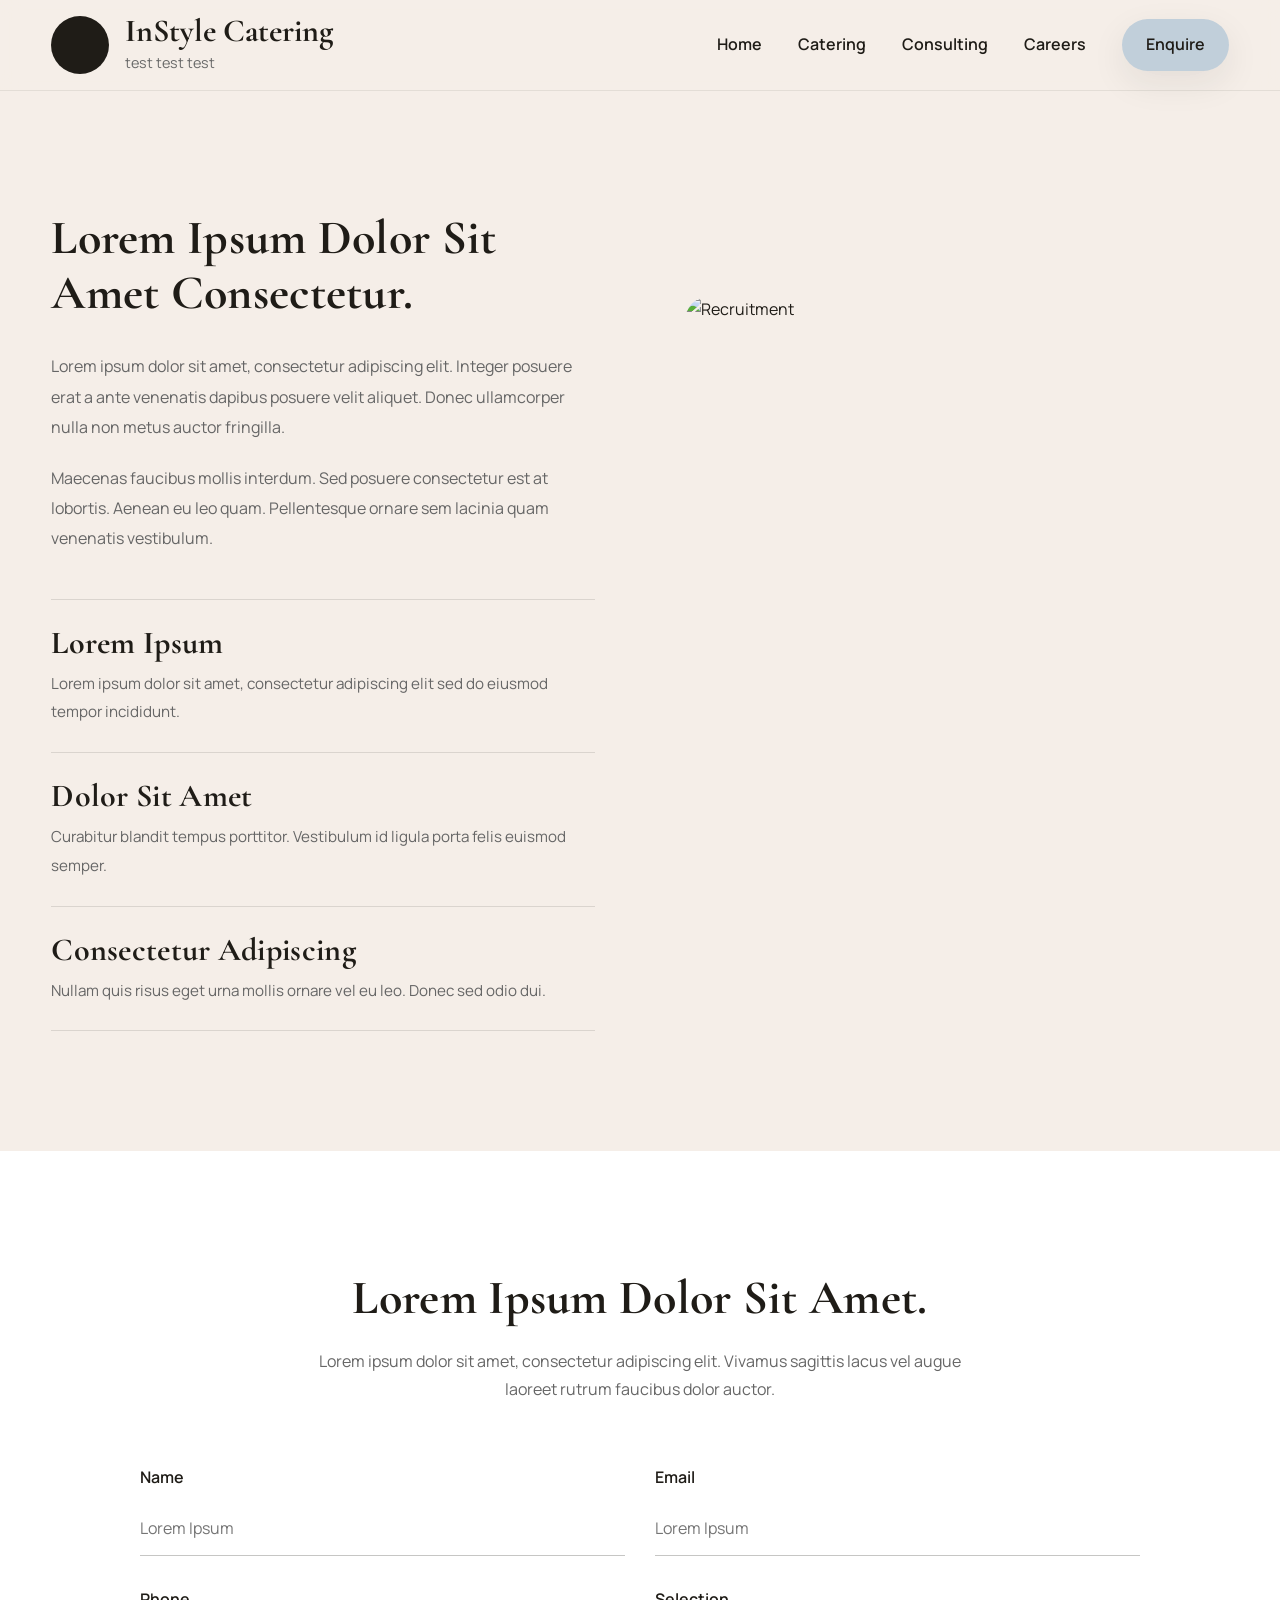
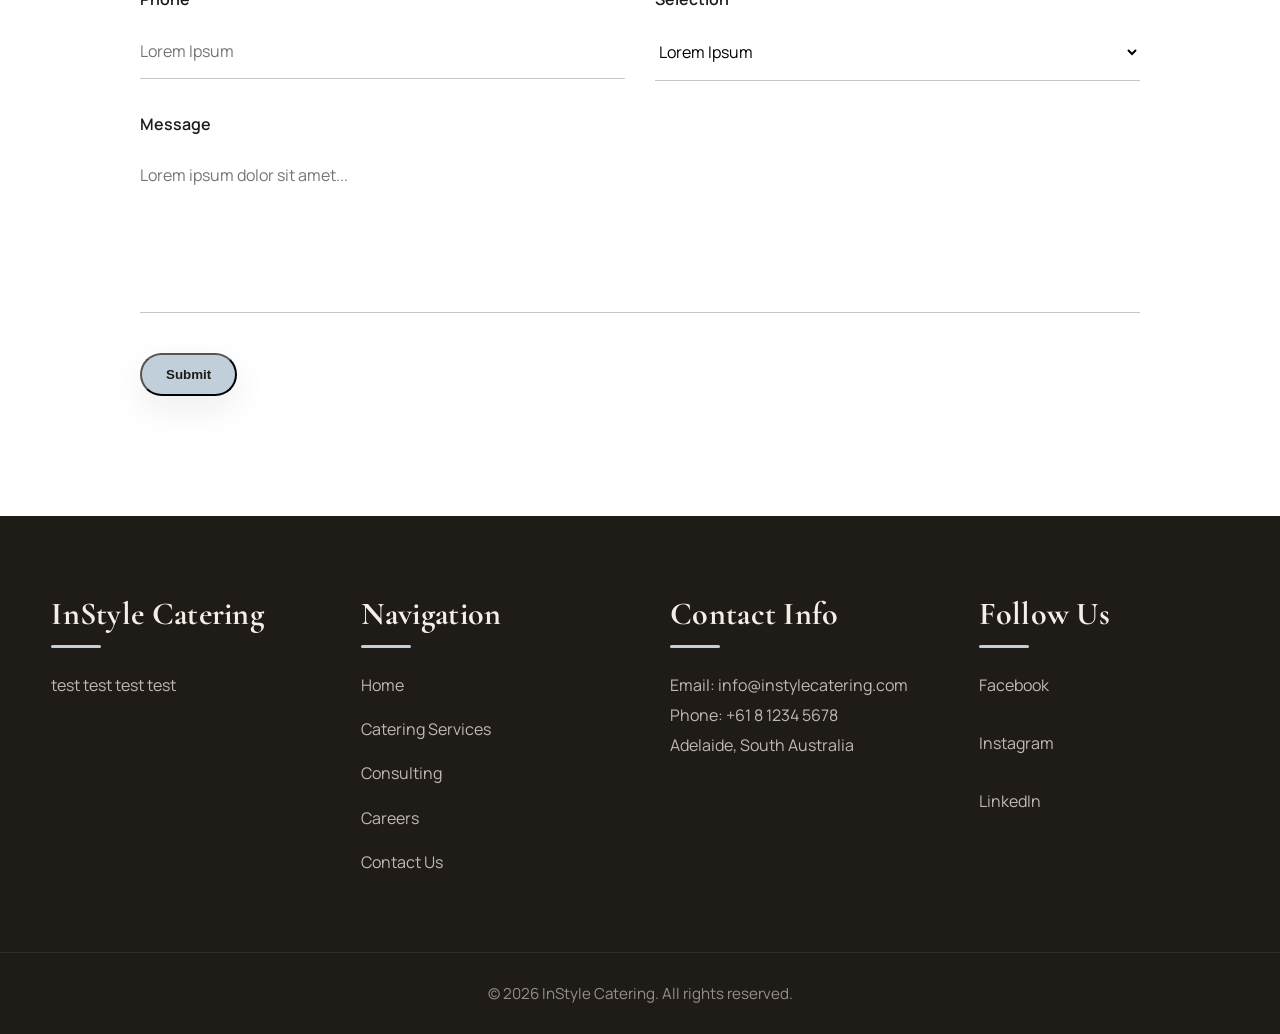
==== careers/index.html @ 3c967f45 "Add files via upload" ====
<!DOCTYPE html>
<html lang="en">
<head>
    <meta charset="UTF-8">
    <meta name="viewport" content="width=device-width, initial-scale=1.0">
    <title>InStyle Careers</title>

    <link rel="stylesheet" href="/styles.css">
    <link rel="preconnect" href="https://fonts.googleapis.com">
<link rel="preconnect" href="https://fonts.gstatic.com" crossorigin>

<link href="https://fonts.googleapis.com/css2?family=Cormorant+Garamond:wght@500;600;700&family=Manrope:wght@300;400;500;600;700&display=swap" rel="stylesheet">
</head>
<body>

    <style>/* ===========================
   INFORMATION
=========================== */

.recruitment-info{

    padding:120px 0;

    background:var(--cream);

}


.recruitment-info-grid{

    display:grid;

    grid-template-columns:1fr 1fr;

    gap:90px;

    align-items:center;

}


.recruitment-content h2{

    margin-bottom:30px;

}


.recruitment-content p{

    color:#666;

    line-height:1.9;

    margin-bottom:20px;

}


.recruitment-image img{

    width:100%;

    height:650px;

    object-fit:cover;

    border-radius:25px;

}



/* Points */


.recruitment-points{

    margin-top:45px;

}


.recruitment-points div{

    padding:25px 0;

    border-top:1px solid rgba(31,28,23,.12);

}


.recruitment-points div:last-child{

    border-bottom:1px solid rgba(31,28,23,.12);

}


.recruitment-points h3{

    margin-bottom:8px;

}


.recruitment-points p{

    margin:0;

    font-size:.95rem;

}





/* ===========================
   CONTACT
=========================== */


.recruitment-contact{

    padding:120px 0;

    background:#fff;

}


.contact-heading{

    text-align:center;

    max-width:650px;

    margin:0 auto 60px;

}


.contact-heading h2{

    margin-bottom:20px;

}


.contact-heading p{

    color:#666;

    line-height:1.8;

}



.recruitment-form{

    max-width:1000px;

    margin:auto;

}



.form-row{

    display:grid;

    grid-template-columns:1fr 1fr;

    gap:30px;

    margin-bottom:30px;

}



.input-group{

    display:flex;

    flex-direction:column;

}


.input-group label{

    margin-bottom:10px;

    font-weight:600;

}


input,
select,
textarea{

    width:100%;

    padding:16px 0;

    border:none;

    border-bottom:1px solid rgba(31,28,23,.25);

    background:transparent;

    border-radius:0;

    font-family:var(--body-font);

    font-size:1rem;

}


input:focus,
select:focus,
textarea:focus{

    outline:none;

    border-color:var(--black);

}


textarea{

    margin-bottom:40px;

    resize:none;

}



/* Responsive */

@media(max-width:950px){

    .recruitment-info-grid{

        grid-template-columns:1fr;

        gap:50px;

    }


    .recruitment-image{

        order:-1;

    }


    .recruitment-image img{

        height:450px;

    }

}


@media(max-width:700px){

    .form-row{

        grid-template-columns:1fr;

    }

}</style>

<header class="header">
    <div class="container">

        <a href="/" class="logo">
            <div class="logo-mark"><img src="" alt=""></div>

            <div class="logo-text">
                <span class="company">InStyle Catering</span>
                <span class="tagline">test test test</span>
            </div>
        </a>

        <nav class="nav">
            <a href="/">Home</a>
            <a href="/catering/">Catering</a>
            <a href="/consulting/">Consulting</a>
            <a href="/careers/">Careers</a>
            <a href="/contact/" class="btn">Enquire</a>
        </nav>

    </div>
</header>


<section class="recruitment-info">

    <div class="container recruitment-info-grid">


        <div class="recruitment-content">

            <h2>
                Lorem Ipsum Dolor Sit Amet Consectetur.
            </h2>

            <p>
                Lorem ipsum dolor sit amet, consectetur adipiscing elit.
                Integer posuere erat a ante venenatis dapibus posuere velit
                aliquet. Donec ullamcorper nulla non metus auctor fringilla.
            </p>

            <p>
                Maecenas faucibus mollis interdum. Sed posuere consectetur est
                at lobortis. Aenean eu leo quam. Pellentesque ornare sem
                lacinia quam venenatis vestibulum.
            </p>


            <div class="recruitment-points">

                <div>
                    <h3>Lorem Ipsum</h3>
                    <p>
                        Lorem ipsum dolor sit amet, consectetur adipiscing elit
                        sed do eiusmod tempor incididunt.
                    </p>
                </div>


                <div>
                    <h3>Dolor Sit Amet</h3>
                    <p>
                        Curabitur blandit tempus porttitor. Vestibulum id ligula
                        porta felis euismod semper.
                    </p>
                </div>


                <div>
                    <h3>Consectetur Adipiscing</h3>
                    <p>
                        Nullam quis risus eget urna mollis ornare vel eu leo.
                        Donec sed odio dui.
                    </p>
                </div>

            </div>


        </div>



        <div class="recruitment-image">

            <img
            src="/Photos/ADR01513.jpg"
            alt="Recruitment">

        </div>


    </div>

</section>




<section class="recruitment-contact" id="contact">

    <div class="container">

        <div class="contact-heading">

            <h2>
                Lorem Ipsum Dolor Sit Amet.
            </h2>

            <p>
                Lorem ipsum dolor sit amet, consectetur adipiscing elit.
                Vivamus sagittis lacus vel augue laoreet rutrum faucibus
                dolor auctor.
            </p>

        </div>



        <form class="recruitment-form">


            <div class="form-row">


                <div class="input-group">

                    <label>Name</label>

                    <input type="text" placeholder="Lorem Ipsum">

                </div>


                <div class="input-group">

                    <label>Email</label>

                    <input type="email" placeholder="Lorem Ipsum">

                </div>


            </div>



            <div class="form-row">


                <div class="input-group">

                    <label>Phone</label>

                    <input type="tel" placeholder="Lorem Ipsum">

                </div>


                <div class="input-group">

                    <label>Selection</label>

                    <select>

                        <option>Lorem Ipsum</option>

                        <option>Lorem Ipsum</option>

                        <option>Lorem Ipsum</option>

                    </select>

                </div>


            </div>



            <div class="input-group">

                <label>Message</label>

                <textarea rows="6" placeholder="Lorem ipsum dolor sit amet..."></textarea>

            </div>



            <button class="btn">
                Submit
            </button>


        </form>


    </div>

</section>






















   
    <footer>
        <div class="footer-container">
            <div class="footer-section">
                <h3>InStyle Catering</h3>
                <p>test test test test</p>
            </div>
           
            <div class="footer-section">
                <h3>Navigation</h3>
                <ul>
                    <li><a href="/">Home</a></li>
                    <li><a href="/catering/">Catering Services</a></li>
                    <li><a href="/consulting/">Consulting</a></li>
                    <li><a href="/careers/">Careers</a></li>
                    <li><a href="/contact/">Contact Us</a></li>
                </ul>
            </div>
           
            <div class="footer-section">
                <h3>Contact Info</h3>
                <p>Email: <a href="mailto:info@instylecatering.com">info@instylecatering.com</a></p>
                <p>Phone: <a href="tel:+61812345678">+61 8 1234 5678</a></p>
                <p>Adelaide, South Australia</p>
            </div>
           
            <div class="footer-section">
                <h3>Follow Us</h3>
                <ul class="social-links">
                    <li><a href="https://facebook.com" target="_blank">Facebook</a></li>
                    <li><a href="https://instagram.com" target="_blank">Instagram</a></li>
                    <li><a href="https://linkedin.com" target="_blank">LinkedIn</a></li>
                </ul>
            </div>
        </div>
       
        <div class="footer-bottom">
            <p>&copy; 2026 InStyle Catering. All rights reserved.</p>
        </div>
    </footer>

</body>
</html>
---- styles.css ----
/* ===========================
   ROOT
=========================== */

:root{

    --black:#1F1C17;
    --sand:#CCBB9F;
    --blue:#C1CFDA;
    --lavender:#D6DAE6;
    --cream:#F5EEE8;

    --text:var(--black);
    --background:var(--cream);
    --accent:var(--blue);

    --heading-font:'Cormorant Garamond', serif;
    --body-font:'Manrope', sans-serif;

    --radius:14px;
    --transition:.3s ease;

    --shadow:0 12px 35px rgba(31,28,23,.08);

    --max-width:1200px;

}

/* ===========================
   GLOBAL
=========================== */

*{
    margin:0;
    padding:0;
    box-sizing:border-box;
}

html{
    scroll-behavior:smooth;
}

body{

    font-family:var(--body-font);

    background:var(--background);
    color:var(--text);

    line-height:1.7;
    font-size:16px;

}

/* ===========================
   TYPOGRAPHY
=========================== */

h1,
h2,
h3,
h4,
h5,
h6{

    font-family:var(--heading-font);
    font-weight:700;
    line-height:1.15;
    letter-spacing:.3px;
    color:var(--black);

}

h1{
    font-size:4rem;
}

h2{
    font-size:3rem;
}

h3{
    font-size:2rem;
}

h4{
    font-size:1.6rem;
}

h5{
    font-size:1.3rem;
}

h6{
    font-size:1.1rem;
}

p{

    font-size:1rem;
    color:var(--text);

}

a{

    color:inherit;
    text-decoration:none;

}

img{

    display:block;
    max-width:100%;

}

.container{

    width:min(92%, var(--max-width));
    margin:auto;

}

/* ===========================
   HEADER
=========================== */

.header{

    background:rgba(245,238,232,.92);
    backdrop-filter:blur(10px);

    border-bottom:1px solid rgba(31,28,23,.08);

    position:sticky;
    top:0;

    z-index:1000;

}

.header .container{

    height:90px;

    display:flex;
    justify-content:space-between;
    align-items:center;

}

/* Logo */

.logo{

    display:flex;
    align-items:center;
    gap:16px;

}

.logo-mark{

    width:58px;
    height:58px;

    border-radius:50%;

    background:var(--black);

    color:var(--cream);

    display:flex;
    justify-content:center;
    align-items:center;

    font-size:18px;
    font-weight:700;
    letter-spacing:2px;

    transition:var(--transition);

}

.logo:hover .logo-mark{

    background:var(--accent);
    color:var(--black);

}

.logo-text{

    display:flex;
    flex-direction:column;

}

.company{

    font-family:var(--heading-font);
    font-size:2rem;
    font-weight:700;
    line-height:1;

}

.tagline{

    font-family:var(--body-font);
    font-size:.9rem;
    color:#6b6b6b;
    margin-top:4px;

}

/* Navigation */

.nav{

    display:flex;
    align-items:center;
    gap:36px;

}

.nav a{

    font-family:var(--body-font);
    font-size:1rem;
    font-weight:600;

    position:relative;

    transition:var(--transition);

}

.nav a:not(.btn)::after{

    content:"";

    position:absolute;

    left:0;
    bottom:-7px;

    width:0;
    height:2px;

    background:var(--accent);

    transition:var(--transition);

}

.nav a:not(.btn):hover::after{

    width:100%;

}

/* Button */

.btn{

    background:var(--accent);

    color:var(--black);

    padding:12px 24px;

    border-radius:999px;

    font-weight:700;

    box-shadow:var(--shadow);

    transition:var(--transition);

}

.btn:hover{

    background:var(--black);
    color:var(--cream);

    transform:translateY(-2px);

}

/* ===========================
   FOOTER
=========================== */

footer{

    background:var(--black);

    color:var(--cream);

   

}

.footer-container{

    width:min(92%, var(--max-width));

    margin:auto;

    padding:80px 0 60px;

    display:grid;
    grid-template-columns:repeat(auto-fit,minmax(220px,1fr));
    gap:60px;

}

.footer-section h3{

    font-size:2rem;
    font-weight:700;

    color:var(--cream);

    margin-bottom:22px;

    position:relative;

}

.footer-section h3::after{

    content:"";

    display:block;

    width:50px;
    height:3px;

    margin-top:12px;

    background:var(--accent);

    border-radius:10px;

}

.footer-section p,
.footer-section li{

    font-size:1rem;
    color:rgba(245,238,232,.75);

    line-height:1.9;

}

.footer-section ul{

    list-style:none;

}

.footer-section li{

    margin-bottom:14px;

}

.footer-section a{

    color:rgba(245,238,232,.75);

    transition:var(--transition);

}

.footer-section a:hover{

    color:var(--blue);
    padding-left:6px;

}

.social-links{

    display:flex;
    flex-direction:column;
    gap:14px;

}

.footer-bottom{

    border-top:1px solid rgba(255,255,255,.08);

    text-align:center;

    padding:28px 20px;

}

.footer-bottom p{

    font-size:.95rem;
    color:rgba(245,238,232,.55);

}

/* ===========================
   RESPONSIVE
=========================== */

@media (max-width:900px){

    h1{
        font-size:3rem;
    }

    h2{
        font-size:2.5rem;
    }

    h3{
        font-size:1.8rem;
    }

    .header .container{

        flex-direction:column;
        height:auto;

        padding:20px 0;
        gap:20px;

    }

    .nav{

        flex-wrap:wrap;
        justify-content:center;
        gap:18px;

    }

    .company{

        font-size:1.7rem;

    }

}














/* ===========================
   MINI CONTACT CTA
=========================== */

.contact-cta{

    padding:25px 0px;
    background:var(--lavender);

}

.contact-cta-inner{

    display:grid;
    grid-template-columns:1.1fr 1fr;
    gap:70px;
    align-items:center;

}

.contact-cta-content h2{

    margin:18px 0 18px;

}

.contact-cta-content p{

    max-width:480px;
    color:#555;

}

.mini-contact-form{

    background:#fff;
    padding:35px;
    border-radius:20px;
    box-shadow:var(--shadow);

    display:flex;
    flex-direction:column;
    gap:18px;

}

.mini-contact-form input,
.mini-contact-form textarea{

    width:100%;

    padding:16px 18px;

    border:1px solid #ddd;
    border-radius:12px;

    background:#fff;

    font-family:var(--body-font);
    font-size:1rem;

    transition:var(--transition);

}

.mini-contact-form textarea{

    resize:vertical;
    min-height:120px;

}

.mini-contact-form input:focus,
.mini-contact-form textarea:focus{

    outline:none;

    border-color:var(--blue);

    box-shadow:0 0 0 4px rgba(193,207,218,.25);

}

.mini-contact-form .btn{

    width:fit-content;
    margin-top:5px;

}

@media(max-width:900px){

    .contact-cta-inner{

        grid-template-columns:1fr;
        gap:40px;

    }

    .contact-cta-content{

        text-align:center;

    }

    .contact-cta-content p{

        margin:auto;

    }

    .mini-contact-form .btn{

        width:100%;

    }

}















/* ===========================
   HERO
=========================== */

/* Content */

.hero-content{

    position:relative;
    padding: 12%;
    z-index:5;

    color:#fff;

    width:auto;

}
.hero{

    position:relative;

    height:100vh;
    min-height:750px;

    overflow:hidden;

    display:flex;
    align-items:center;

    background:var(--black);

}

/* Background */

.hero-bg{

    position:absolute;

    top:-8%;
    left:0;

    width:100%;
    height:115%;

    object-fit:cover;

    z-index:1;

    transform:translateY(0) scale(1.08);

    will-change:transform;

}

/* Overlay */

.hero-overlay{

    position:absolute;
    inset:0;

    z-index:2;

    background:
    linear-gradient(
        90deg,
        rgba(31,28,23,.72) 0%,
        rgba(31,28,23,.45) 45%,
        rgba(31,28,23,.25) 100%
    ),

    linear-gradient(
        to top,
        rgba(31,28,23,.55),
        transparent 45%
    );

}



.hero h1{

    color:#fff;

    margin:25px 0;

    font-size:clamp(4rem,8vw,7rem);

    line-height:.92;

}

.hero p{

    color:rgba(255,255,255,.88);

    max-width:560px;

    font-size:1.15rem;

    margin-bottom:45px;

}

/* Buttons */

.hero-buttons{

    display:flex;
    gap:18px;

}

.btn-secondary{

    background:transparent;

    border:1px solid rgba(255,255,255,.35);

    color:#fff;

}

.btn-secondary:hover{

    background:#fff;

    color:var(--black);

}

/* Bottom Fade */

.hero::after{

    content:"";

    position:absolute;

    left:0;
    right:0;
    bottom:0;

    height:220px;

    background:linear-gradient(
        transparent,
        var(--cream)
    );

    z-index:4;

}

/* Scroll Indicator */

.hero-scroll{

    position:absolute;

    left:50%;
    bottom:45px;

    transform:translateX(-50%);

    z-index:10;

}

.hero-scroll span{

    display:block;

    width:30px;
    height:52px;

    border:2px solid rgba(255,255,255,.6);

    border-radius:30px;

    position:relative;

}

.hero-scroll span::before{

    content:"";

    position:absolute;

    left:50%;
    top:10px;

    transform:translateX(-50%);

    width:5px;
    height:10px;

    border-radius:10px;

    background:#fff;

    animation:scrollMouse 2s infinite;

}

@keyframes scrollMouse{

    0%{

        opacity:1;
        transform:translate(-50%,0);

    }

    100%{

        opacity:0;
        transform:translate(-50%,18px);

    }

}

/* Responsive */

@media(max-width:900px){

    .hero{

        min-height:650px;

        text-align:center;

    }

    .hero-content{

        margin:auto;

    }

    .hero p{

        margin:0 auto 40px;

    }

    .hero-buttons{

        justify-content:center;

        flex-wrap:wrap;

    }

}

@media(max-width:700px){

    .hero h1{

        font-size:3.6rem;

    }

}












/* ===========================
   TESTIMONIALS
=========================== */

.testimonials{

    padding:110px 0;

    background:var(--cream);

    text-align:center;

}

/* Make ONLY this section wider */

.testimonials .container{

    max-width:1700px;
    width:94%;
    margin:auto;

}

.testimonials h2{

    margin:18px 0;

}

.section-intro{

    max-width:650px;

    margin:0 auto 60px;

    color:#666;

}

/* Grid */

.testimonial-grid{

    display:grid;

    grid-template-columns:repeat(5,1fr);

    gap:26px;

}

/* Card */

.testimonial-card{

    background:#fff;

    padding:34px;

    border-radius:22px;

    box-shadow:var(--shadow);

    text-align:left;

    display:flex;
    flex-direction:column;

    min-height:340px;

    transition:transform .3s ease,
               box-shadow .3s ease;

}

.testimonial-card:hover{

    transform:translateY(-8px);

    box-shadow:0 20px 45px rgba(31,28,23,.12);

}

/* Quote */

.quote{

    flex:1;

    position:relative;

    margin-bottom:35px;

    color:#555;

    line-height:1.9;

    font-size:1rem;

}

.quote::before{

    content:"“";

    display:block;

    font-family:var(--heading-font);

    font-size:4rem;

    line-height:1;

    color:var(--blue);

    margin-bottom:12px;

}

/* Author */

.author{

    margin-top:auto;

    display:flex;

    align-items:center;

    gap:15px;

    padding-top:22px;

    border-top:1px solid rgba(31,28,23,.08);

}

.author-avatar{

    width:54px;
    height:54px;

    border-radius:50%;

    background:var(--blue);

    color:var(--black);

    display:flex;
    align-items:center;
    justify-content:center;

    font-weight:700;

    flex-shrink:0;

}

.author strong{

    display:block;

    font-size:1rem;

    margin-bottom:4px;

}

.author span{

    color:#777;

    font-size:.88rem;

}

/* ===========================
   Responsive
=========================== */

@media(max-width:1500px){

    .testimonial-grid{

        grid-template-columns:repeat(3,1fr);

    }

}

@media(max-width:950px){

    .testimonial-grid{

        grid-template-columns:repeat(2,1fr);

    }

}

@media(max-width:650px){

    .testimonials{

        padding:90px 0;

    }

    .testimonial-grid{

        grid-template-columns:1fr;

    }

    .testimonial-card{

        min-height:auto;

    }

}

@media(max-width:650px){

    .testimonial-card:nth-child(5){

        display:none;

    }

}

/* ===========================
   Responsive
=========================== */

@media(max-width:1500px){

    .testimonial-grid{

        grid-template-columns:repeat(2,1fr);

    }

    /* Hide the 5th card so it's a clean 2x2 grid */

    .testimonial-card:nth-child(5){

        display:none;

    }

}

@media(max-width:650px){

    .testimonial-grid{

        grid-template-columns:1fr;

    }

}





/* ===========================
   GOOGLE REVIEW
=========================== */

.google-review{

    width:100%;

    padding:100px 0;

    background:var(--black);

}

.google-review .container{

    max-width:1200px;

    width:90%;

    margin:auto;

}


.review-box{

    background:var(--cream);

    color:var(--black);

    padding:55px 70px;

    border-radius:25px;

    display:flex;

    justify-content:space-between;

    align-items:center;

    gap:40px;

    box-shadow:var(--shadow);

}


.review-content{

    max-width:600px;

}




.review-content h2{

    margin:20px 0;

}


.review-content p{

    color:#666;

    line-height:1.8;

}


/* Review Action */

.review-action{

    display:flex;

    flex-direction:column;

    align-items:center;

    gap:25px;

}


.stars{

    font-size:2rem;

    letter-spacing:5px;

    color:var(--sand);

}


.review-action .btn{

    white-space:nowrap;

}


/* Responsive */

@media(max-width:900px){

    .review-box{

        flex-direction:column;

        text-align:center;

        padding:45px 30px;

    }

    .review-action{

        width:100%;

    }

    .review-action .btn{

        width:100%;

    }

}




/* ===========================
   ABOUT
=========================== */

.about{

    padding:120px 0;

    background:var(--cream);

}


.about-grid{

    display:grid;

    grid-template-columns:1fr 1fr;

    gap:80px;

    align-items:center;

}


/* Image */

.about-image{

    position:relative;

}


.about-image img{

    width:100%;

    height:650px;

    object-fit:cover;

    border-radius:25px;

    box-shadow:var(--shadow);

}


/* Experience Badge */

.about-badge{

    position:absolute;

    right:-35px;

    bottom:40px;


    background:var(--black);

    color:var(--cream);

    padding:30px;

    border-radius:20px;


    display:flex;

    flex-direction:column;

    align-items:center;

    text-align:center;


    box-shadow:var(--shadow);

}


.about-badge strong{

    font-family:var(--heading-font);

    font-size:3.5rem;

    line-height:1;

    color:var(--cream);

}


.about-badge span{

    font-size:.9rem;

    line-height:1.5;

    color:rgba(245,238,232,.8);

}



/* Content */


.about-content h2{

    margin:20px 0 25px;

}


.about-content p{

    color:#666;

    line-height:1.9;

    margin-bottom:20px;

    max-width:520px;

}


.about-content .btn{

    margin-top:20px;

}


/* Responsive */


@media(max-width:950px){


    .about-grid{

        grid-template-columns:1fr;

        gap:50px;

    }


    .about-image img{

        height:500px;

    }


    .about-content{

        text-align:center;

    }


    .about-content p{

        margin-left:auto;

        margin-right:auto;

    }


    .about-badge{

        right:20px;

    }

}


@media(max-width:600px){


    .about{

        padding:90px 0;

    }


    .about-image img{

        height:400px;

    }


    .about-badge{

        padding:20px;

        bottom:20px;

    }


    .about-badge strong{

        font-size:2.5rem;

    }

}




/* ===========================
   SERVICES
=========================== */

.services{

    padding:120px 0;

    background:#fff;

}


.services-header{

    text-align:center;

    max-width:700px;

    margin:0 auto 60px;

}


.services-header h2{

    margin:20px 0;

}


.services-header p{

    color:#666;

    line-height:1.8;

}


/* Cards */

.services-grid{

    display:grid;

    grid-template-columns:repeat(2,1fr);

    gap:35px;

}


.service-card{

   
    background: rgba(245, 238, 232, .96);
    border-radius:22px;

    overflow:hidden;


    text-decoration:none;

    color:var(--text);

    display:flex;

    flex-direction:column;

}



/* Image */

.service-image{

    height:300px;

    overflow:hidden;

    position:relative;

}


.service-image img{

    width:100%;

    height:120%;

    object-fit:cover;

    position:absolute;

    top:-10%;

    left:0;

    transform:translateY(0) scale(1.12);

    will-change:transform;

}



/* Content */

.service-content{

    padding:35px;
    
}




.service-content h3{

    margin-bottom:15px;

}


.service-content p{

    color:#666;

    line-height:1.8;

    margin-bottom:25px;

}


.service-content span{

    color:var(--black);

    font-weight:600;

}



/* Responsive */

@media(max-width:950px){

    .services-grid{

        grid-template-columns:1fr;

        max-width:600px;

        margin:auto;

    }

}






/* ===========================
   CATERING FEATURE
=========================== */

.catering-feature{

    position:relative;

    padding:140px 0;

    background-image:
        linear-gradient(rgba(31,28,23,.55), rgba(31,28,23,.55)),
        url("/Photos/ADR01629.jpg");

    background-size:cover;
    background-position:center;
    background-attachment:fixed;

    overflow:hidden;

}

.feature-overlay{

    position:absolute;
    inset:0;

    background:
        linear-gradient(
            90deg,
            rgba(31,28,23,.30),
            rgba(31,28,23,.05)
        );

}

.feature-panel{

    position:relative;

    z-index:2;

    max-width:720px;

    background:rgba(245,238,232,.96);

    border-radius:26px;

    padding:60px;

    box-shadow:0 20px 60px rgba(0,0,0,.18);

}

.feature-panel h2{

    margin:20px 0;

}

.feature-panel>p{

    color:#666;

    line-height:1.9;

    margin-bottom:45px;

}

.feature-links{

    display:flex;

    flex-direction:column;

    gap:18px;

}

.feature-link{

    display:flex;

    justify-content:space-between;

    align-items:center;

    text-decoration:none;

    color:var(--black);

    padding:26px 0;

    border-top:1px solid rgba(31,28,23,.08);

    transition:.3s ease;

}

.feature-link:last-child{

    border-bottom:1px solid rgba(31,28,23,.08);

}

.feature-link:hover{

    padding-left:15px;

}

.feature-link h3{

    margin-bottom:8px;

}

.feature-link p{

    color:#666;

    line-height:1.7;

}

.feature-link span{

    font-size:2rem;

    font-family:var(--heading-font);

    color:var(--black);

}

/* Mobile */

@media(max-width:900px){

    .catering-feature{

        padding:90px 0;

        background-attachment:scroll;

    }

    .feature-panel{

        padding:40px 30px;

    }

}

@media(max-width:600px){

    .feature-panel{

        padding:30px 24px;

    }

    .feature-link{

        flex-direction:column;

        align-items:flex-start;

        gap:15px;

    }

    .feature-link span{

        font-size:1.5rem;

    }

}





/* ===========================
   PHOTO GRID
=========================== */

.photo-grid{

    display:grid;

    grid-template-columns:repeat(4,1fr);

    width:100%;

}

.photo-grid img{

    width:100%;

    aspect-ratio:1/1;

    object-fit:cover;

    display:block;

    transition:transform .6s ease;

}




/* Tablet */

@media(max-width:900px){

    .photo-grid{

        grid-template-columns:repeat(2,1fr);

    }

}


/* Mobile */

@media(max-width:600px){

    .photo-grid{

        grid-template-columns:repeat(2,1fr);

    }

}
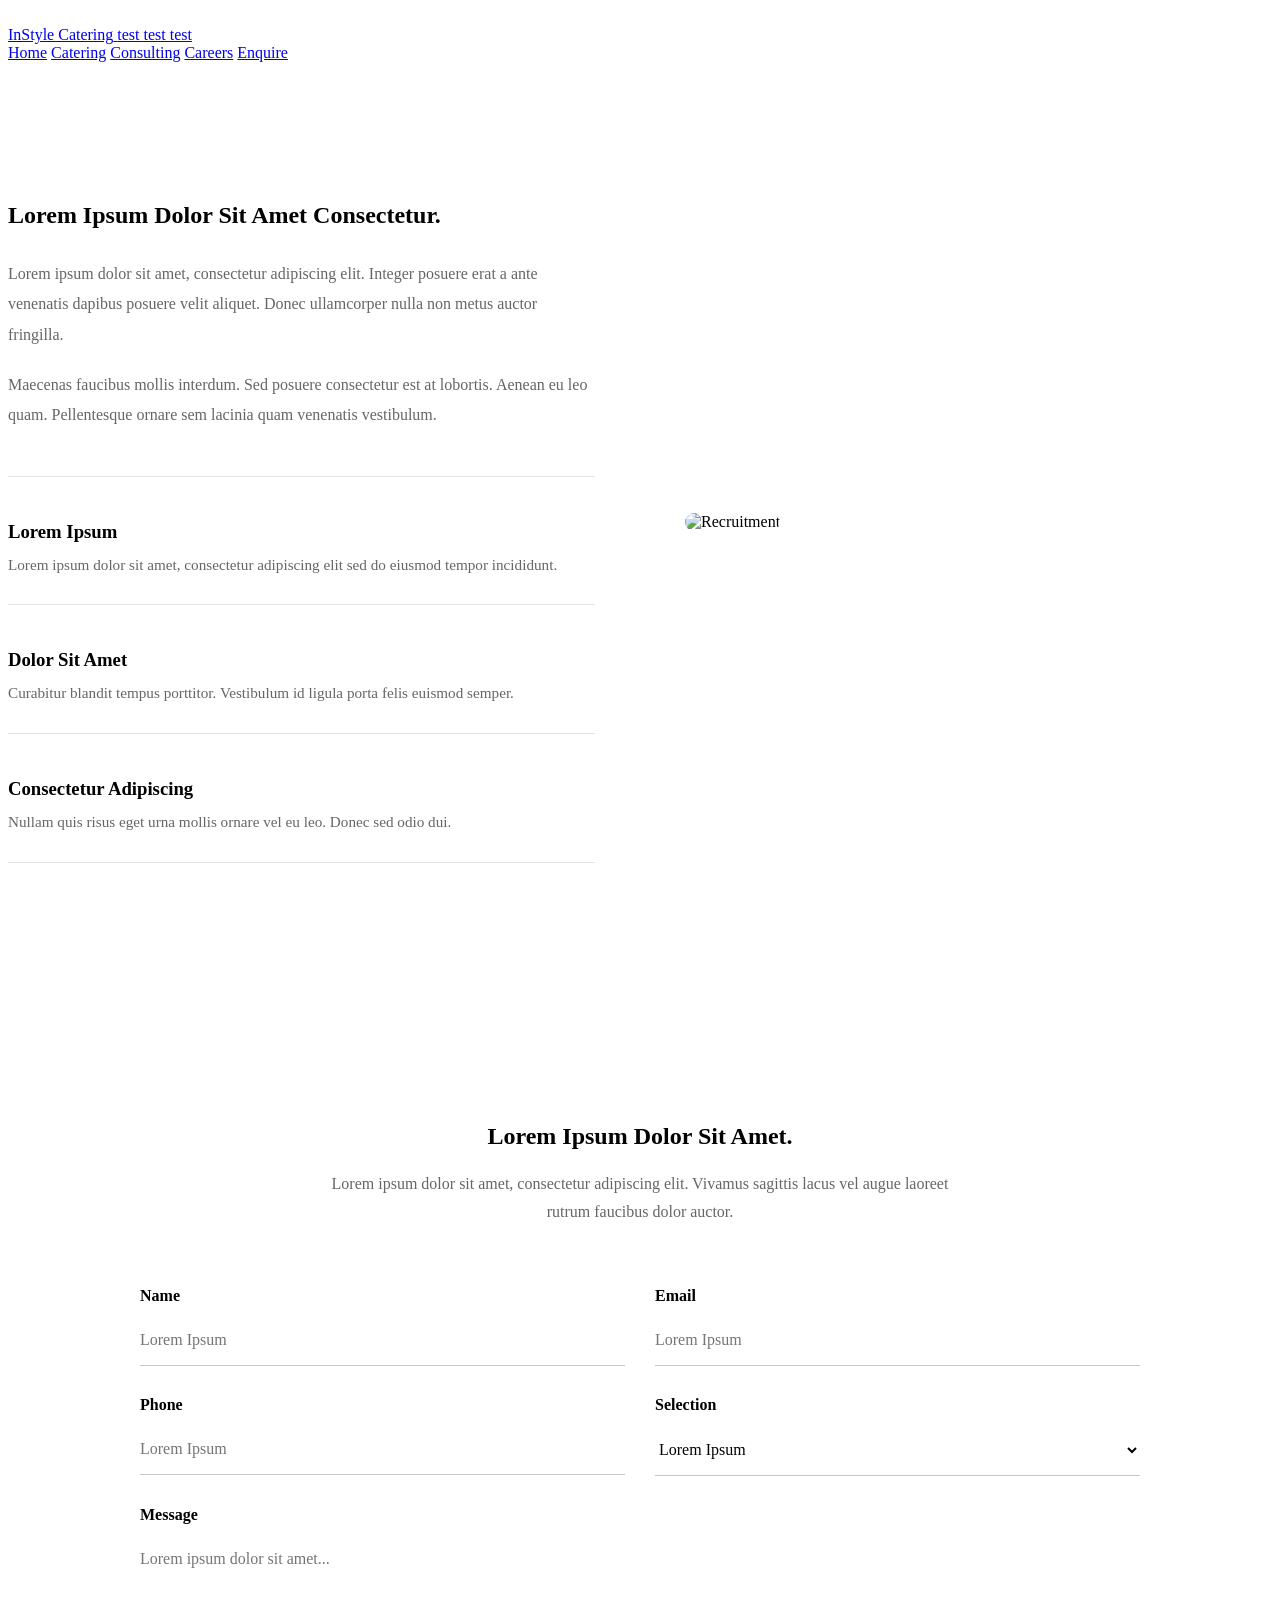
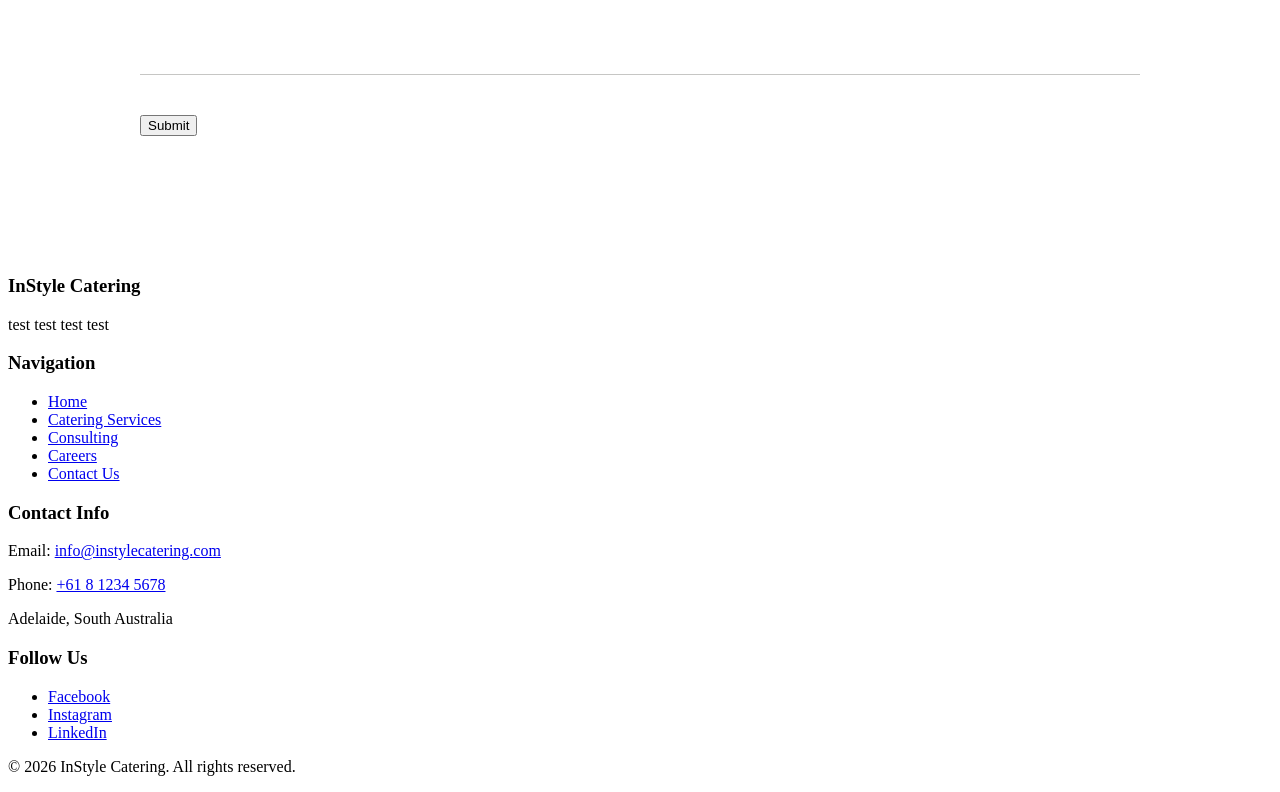
==== commit 8320c904: "Update index.html" ====
--- a/careers/index.html
+++ b/careers/index.html
@@ -5,7 +5,7 @@
     <meta name="viewport" content="width=device-width, initial-scale=1.0">
     <title>InStyle Careers</title>
 
-    <link rel="stylesheet" href="/styles.css">
+    <link rel="stylesheet" href="styles.css">
     <link rel="preconnect" href="https://fonts.googleapis.com">
 <link rel="preconnect" href="https://fonts.gstatic.com" crossorigin>
 
@@ -297,10 +297,10 @@
 
         <nav class="nav">
             <a href="/">Home</a>
-            <a href="/catering/">Catering</a>
-            <a href="/consulting/">Consulting</a>
-            <a href="/careers/">Careers</a>
-            <a href="/contact/" class="btn">Enquire</a>
+            <a href="catering/">Catering</a>
+            <a href="consulting/">Consulting</a>
+            <a href="careers/">Careers</a>
+            <a href="contact/" class="btn">Enquire</a>
         </nav>
 
     </div>
@@ -369,7 +369,7 @@
         <div class="recruitment-image">
 
             <img
-            src="/Photos/ADR01513.jpg"
+            src="Photos/ADR01513.jpg"
             alt="Recruitment">
 
         </div>
@@ -518,10 +518,10 @@
                 <h3>Navigation</h3>
                 <ul>
                     <li><a href="/">Home</a></li>
-                    <li><a href="/catering/">Catering Services</a></li>
-                    <li><a href="/consulting/">Consulting</a></li>
-                    <li><a href="/careers/">Careers</a></li>
-                    <li><a href="/contact/">Contact Us</a></li>
+                    <li><a href="catering/">Catering Services</a></li>
+                    <li><a href="consulting/">Consulting</a></li>
+                    <li><a href="careers/">Careers</a></li>
+                    <li><a href="contact/">Contact Us</a></li>
                 </ul>
             </div>
            
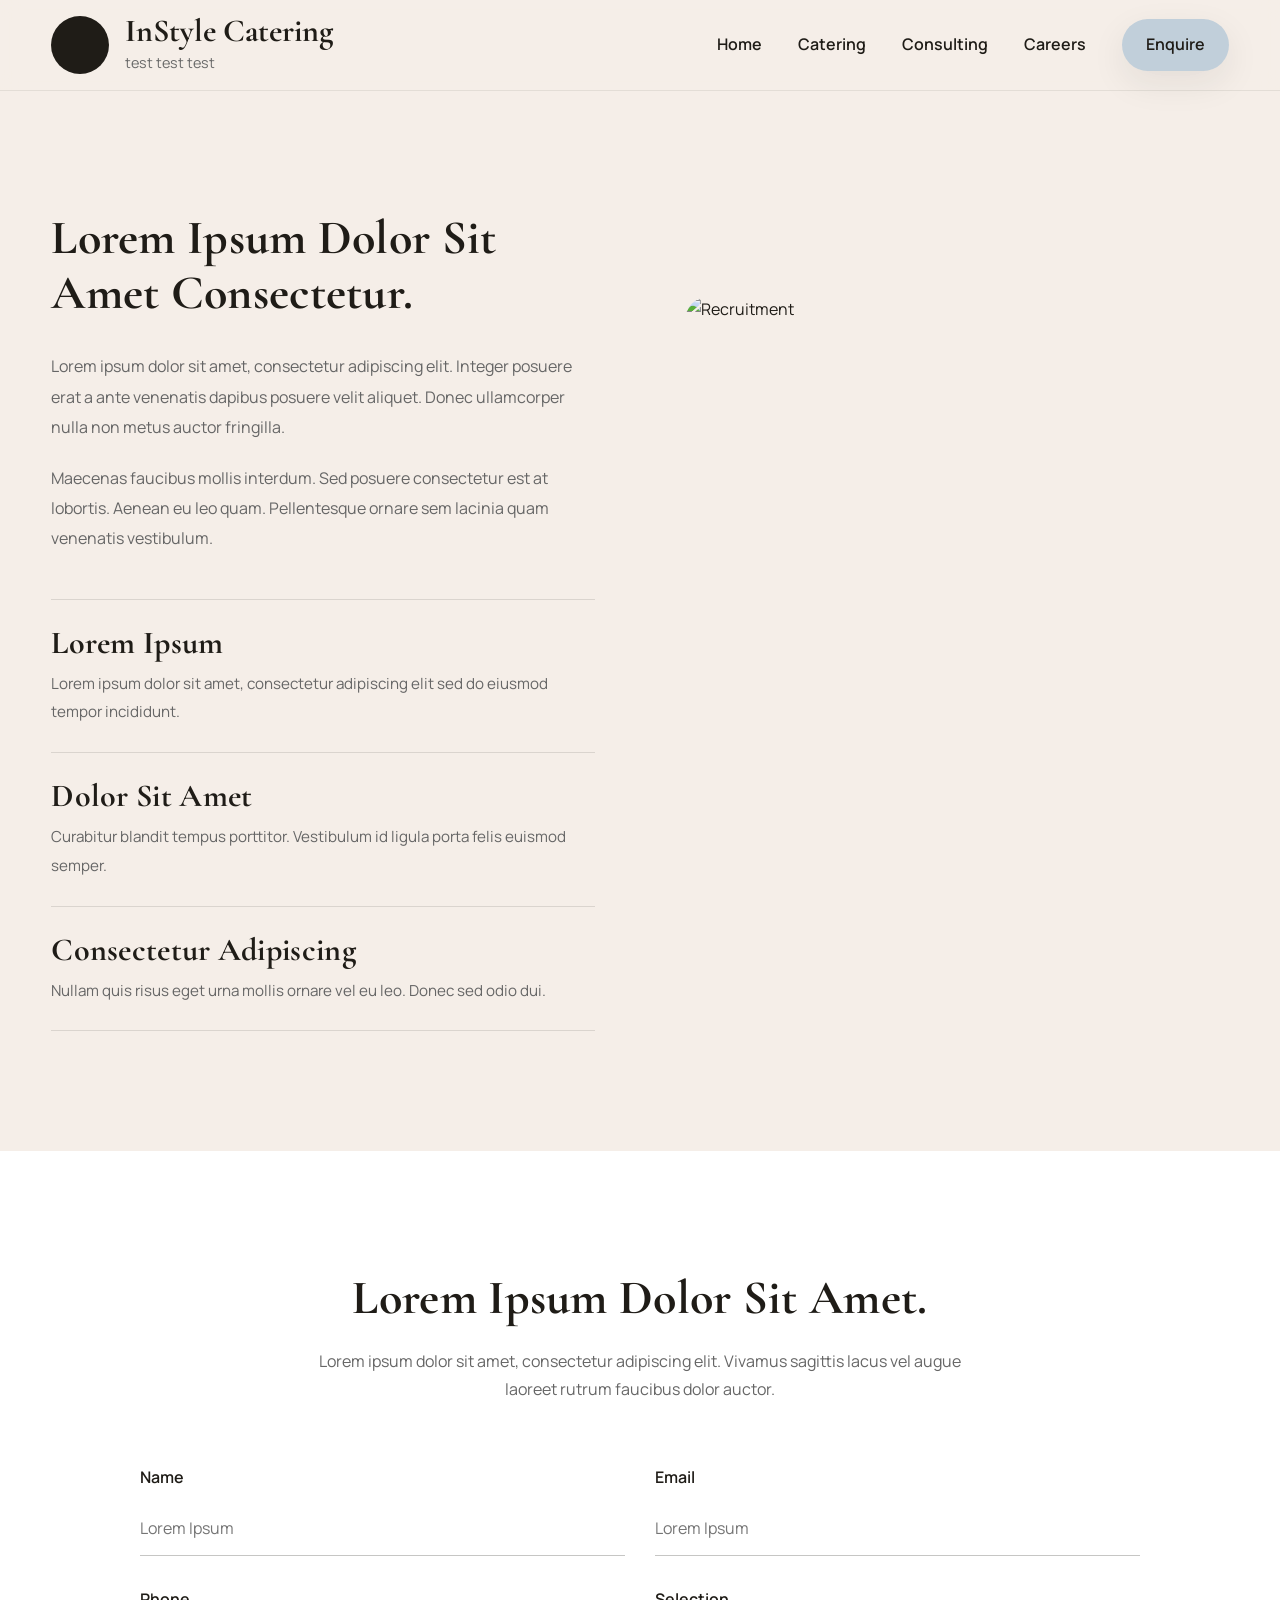
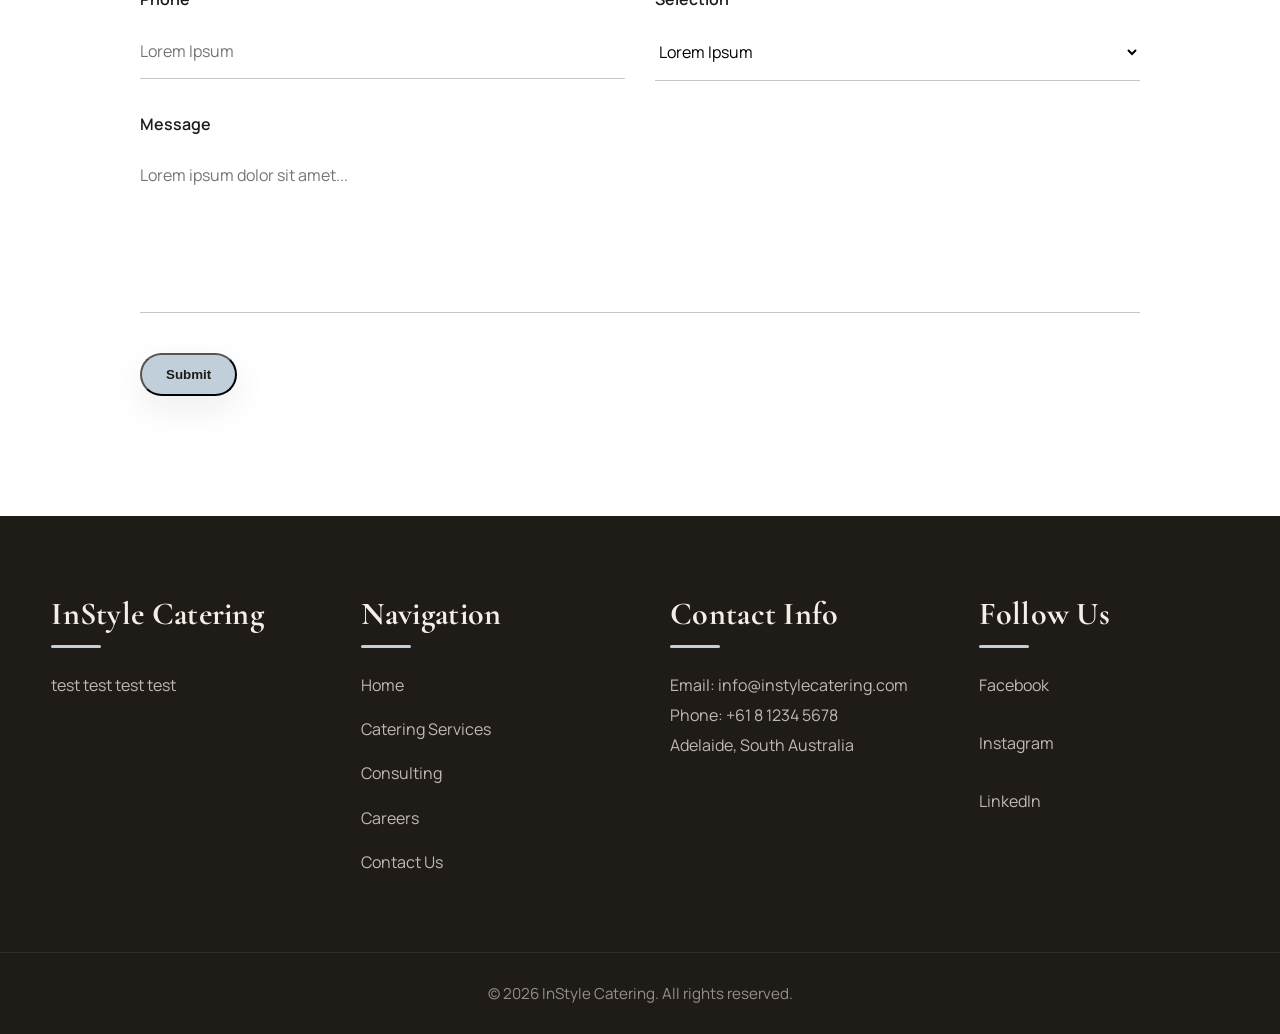
==== commit 8f701888: "Update index.html" ====
--- a/careers/index.html
+++ b/careers/index.html
@@ -5,7 +5,7 @@
     <meta name="viewport" content="width=device-width, initial-scale=1.0">
     <title>InStyle Careers</title>
 
-    <link rel="stylesheet" href="styles.css">
+    <link rel="stylesheet" href="/styles.css">
     <link rel="preconnect" href="https://fonts.googleapis.com">
 <link rel="preconnect" href="https://fonts.gstatic.com" crossorigin>
 
--- a/styles.css
+++ b/styles.css
@@ -0,0 +1,1923 @@
+/* ===========================
+   ROOT
+=========================== */
+
+:root{
+
+    --black:#1F1C17;
+    --sand:#CCBB9F;
+    --blue:#C1CFDA;
+    --lavender:#D6DAE6;
+    --cream:#F5EEE8;
+
+    --text:var(--black);
+    --background:var(--cream);
+    --accent:var(--blue);
+
+    --heading-font:'Cormorant Garamond', serif;
+    --body-font:'Manrope', sans-serif;
+
+    --radius:14px;
+    --transition:.3s ease;
+
+    --shadow:0 12px 35px rgba(31,28,23,.08);
+
+    --max-width:1200px;
+
+}
+
+/* ===========================
+   GLOBAL
+=========================== */
+
+*{
+    margin:0;
+    padding:0;
+    box-sizing:border-box;
+}
+
+html{
+    scroll-behavior:smooth;
+}
+
+body{
+
+    font-family:var(--body-font);
+
+    background:var(--background);
+    color:var(--text);
+
+    line-height:1.7;
+    font-size:16px;
+
+}
+
+/* ===========================
+   TYPOGRAPHY
+=========================== */
+
+h1,
+h2,
+h3,
+h4,
+h5,
+h6{
+
+    font-family:var(--heading-font);
+    font-weight:700;
+    line-height:1.15;
+    letter-spacing:.3px;
+    color:var(--black);
+
+}
+
+h1{
+    font-size:4rem;
+}
+
+h2{
+    font-size:3rem;
+}
+
+h3{
+    font-size:2rem;
+}
+
+h4{
+    font-size:1.6rem;
+}
+
+h5{
+    font-size:1.3rem;
+}
+
+h6{
+    font-size:1.1rem;
+}
+
+p{
+
+    font-size:1rem;
+    color:var(--text);
+
+}
+
+a{
+
+    color:inherit;
+    text-decoration:none;
+
+}
+
+img{
+
+    display:block;
+    max-width:100%;
+
+}
+
+.container{
+
+    width:min(92%, var(--max-width));
+    margin:auto;
+
+}
+
+/* ===========================
+   HEADER
+=========================== */
+
+.header{
+
+    background:rgba(245,238,232,.92);
+    backdrop-filter:blur(10px);
+
+    border-bottom:1px solid rgba(31,28,23,.08);
+
+    position:sticky;
+    top:0;
+
+    z-index:1000;
+
+}
+
+.header .container{
+
+    height:90px;
+
+    display:flex;
+    justify-content:space-between;
+    align-items:center;
+
+}
+
+/* Logo */
+
+.logo{
+
+    display:flex;
+    align-items:center;
+    gap:16px;
+
+}
+
+.logo-mark{
+
+    width:58px;
+    height:58px;
+
+    border-radius:50%;
+
+    background:var(--black);
+
+    color:var(--cream);
+
+    display:flex;
+    justify-content:center;
+    align-items:center;
+
+    font-size:18px;
+    font-weight:700;
+    letter-spacing:2px;
+
+    transition:var(--transition);
+
+}
+
+.logo:hover .logo-mark{
+
+    background:var(--accent);
+    color:var(--black);
+
+}
+
+.logo-text{
+
+    display:flex;
+    flex-direction:column;
+
+}
+
+.company{
+
+    font-family:var(--heading-font);
+    font-size:2rem;
+    font-weight:700;
+    line-height:1;
+
+}
+
+.tagline{
+
+    font-family:var(--body-font);
+    font-size:.9rem;
+    color:#6b6b6b;
+    margin-top:4px;
+
+}
+
+/* Navigation */
+
+.nav{
+
+    display:flex;
+    align-items:center;
+    gap:36px;
+
+}
+
+.nav a{
+
+    font-family:var(--body-font);
+    font-size:1rem;
+    font-weight:600;
+
+    position:relative;
+
+    transition:var(--transition);
+
+}
+
+.nav a:not(.btn)::after{
+
+    content:"";
+
+    position:absolute;
+
+    left:0;
+    bottom:-7px;
+
+    width:0;
+    height:2px;
+
+    background:var(--accent);
+
+    transition:var(--transition);
+
+}
+
+.nav a:not(.btn):hover::after{
+
+    width:100%;
+
+}
+
+/* Button */
+
+.btn{
+
+    background:var(--accent);
+
+    color:var(--black);
+
+    padding:12px 24px;
+
+    border-radius:999px;
+
+    font-weight:700;
+
+    box-shadow:var(--shadow);
+
+    transition:var(--transition);
+
+}
+
+.btn:hover{
+
+    background:var(--black);
+    color:var(--cream);
+
+    transform:translateY(-2px);
+
+}
+
+/* ===========================
+   FOOTER
+=========================== */
+
+footer{
+
+    background:var(--black);
+
+    color:var(--cream);
+
+   
+
+}
+
+.footer-container{
+
+    width:min(92%, var(--max-width));
+
+    margin:auto;
+
+    padding:80px 0 60px;
+
+    display:grid;
+    grid-template-columns:repeat(auto-fit,minmax(220px,1fr));
+    gap:60px;
+
+}
+
+.footer-section h3{
+
+    font-size:2rem;
+    font-weight:700;
+
+    color:var(--cream);
+
+    margin-bottom:22px;
+
+    position:relative;
+
+}
+
+.footer-section h3::after{
+
+    content:"";
+
+    display:block;
+
+    width:50px;
+    height:3px;
+
+    margin-top:12px;
+
+    background:var(--accent);
+
+    border-radius:10px;
+
+}
+
+.footer-section p,
+.footer-section li{
+
+    font-size:1rem;
+    color:rgba(245,238,232,.75);
+
+    line-height:1.9;
+
+}
+
+.footer-section ul{
+
+    list-style:none;
+
+}
+
+.footer-section li{
+
+    margin-bottom:14px;
+
+}
+
+.footer-section a{
+
+    color:rgba(245,238,232,.75);
+
+    transition:var(--transition);
+
+}
+
+.footer-section a:hover{
+
+    color:var(--blue);
+    padding-left:6px;
+
+}
+
+.social-links{
+
+    display:flex;
+    flex-direction:column;
+    gap:14px;
+
+}
+
+.footer-bottom{
+
+    border-top:1px solid rgba(255,255,255,.08);
+
+    text-align:center;
+
+    padding:28px 20px;
+
+}
+
+.footer-bottom p{
+
+    font-size:.95rem;
+    color:rgba(245,238,232,.55);
+
+}
+
+/* ===========================
+   RESPONSIVE
+=========================== */
+
+@media (max-width:900px){
+
+    h1{
+        font-size:3rem;
+    }
+
+    h2{
+        font-size:2.5rem;
+    }
+
+    h3{
+        font-size:1.8rem;
+    }
+
+    .header .container{
+
+        flex-direction:column;
+        height:auto;
+
+        padding:20px 0;
+        gap:20px;
+
+    }
+
+    .nav{
+
+        flex-wrap:wrap;
+        justify-content:center;
+        gap:18px;
+
+    }
+
+    .company{
+
+        font-size:1.7rem;
+
+    }
+
+}
+
+
+
+
+
+
+
+
+
+
+
+
+
+
+/* ===========================
+   MINI CONTACT CTA
+=========================== */
+
+.contact-cta{
+
+    padding:25px 0px;
+    background:var(--lavender);
+
+}
+
+.contact-cta-inner{
+
+    display:grid;
+    grid-template-columns:1.1fr 1fr;
+    gap:70px;
+    align-items:center;
+
+}
+
+.contact-cta-content h2{
+
+    margin:18px 0 18px;
+
+}
+
+.contact-cta-content p{
+
+    max-width:480px;
+    color:#555;
+
+}
+
+.mini-contact-form{
+
+    background:#fff;
+    padding:35px;
+    border-radius:20px;
+    box-shadow:var(--shadow);
+
+    display:flex;
+    flex-direction:column;
+    gap:18px;
+
+}
+
+.mini-contact-form input,
+.mini-contact-form textarea{
+
+    width:100%;
+
+    padding:16px 18px;
+
+    border:1px solid #ddd;
+    border-radius:12px;
+
+    background:#fff;
+
+    font-family:var(--body-font);
+    font-size:1rem;
+
+    transition:var(--transition);
+
+}
+
+.mini-contact-form textarea{
+
+    resize:vertical;
+    min-height:120px;
+
+}
+
+.mini-contact-form input:focus,
+.mini-contact-form textarea:focus{
+
+    outline:none;
+
+    border-color:var(--blue);
+
+    box-shadow:0 0 0 4px rgba(193,207,218,.25);
+
+}
+
+.mini-contact-form .btn{
+
+    width:fit-content;
+    margin-top:5px;
+
+}
+
+@media(max-width:900px){
+
+    .contact-cta-inner{
+
+        grid-template-columns:1fr;
+        gap:40px;
+
+    }
+
+    .contact-cta-content{
+
+        text-align:center;
+
+    }
+
+    .contact-cta-content p{
+
+        margin:auto;
+
+    }
+
+    .mini-contact-form .btn{
+
+        width:100%;
+
+    }
+
+}
+
+
+
+
+
+
+
+
+
+
+
+
+
+
+
+/* ===========================
+   HERO
+=========================== */
+
+/* Content */
+
+.hero-content{
+
+    position:relative;
+    padding: 12%;
+    z-index:5;
+
+    color:#fff;
+
+    width:auto;
+
+}
+.hero{
+
+    position:relative;
+
+    height:100vh;
+    min-height:750px;
+
+    overflow:hidden;
+
+    display:flex;
+    align-items:center;
+
+    background:var(--black);
+
+}
+
+/* Background */
+
+.hero-bg{
+
+    position:absolute;
+
+    top:-8%;
+    left:0;
+
+    width:100%;
+    height:115%;
+
+    object-fit:cover;
+
+    z-index:1;
+
+    transform:translateY(0) scale(1.08);
+
+    will-change:transform;
+
+}
+
+/* Overlay */
+
+.hero-overlay{
+
+    position:absolute;
+    inset:0;
+
+    z-index:2;
+
+    background:
+    linear-gradient(
+        90deg,
+        rgba(31,28,23,.72) 0%,
+        rgba(31,28,23,.45) 45%,
+        rgba(31,28,23,.25) 100%
+    ),
+
+    linear-gradient(
+        to top,
+        rgba(31,28,23,.55),
+        transparent 45%
+    );
+
+}
+
+
+
+.hero h1{
+
+    color:#fff;
+
+    margin:25px 0;
+
+    font-size:clamp(4rem,8vw,7rem);
+
+    line-height:.92;
+
+}
+
+.hero p{
+
+    color:rgba(255,255,255,.88);
+
+    max-width:560px;
+
+    font-size:1.15rem;
+
+    margin-bottom:45px;
+
+}
+
+/* Buttons */
+
+.hero-buttons{
+
+    display:flex;
+    gap:18px;
+
+}
+
+.btn-secondary{
+
+    background:transparent;
+
+    border:1px solid rgba(255,255,255,.35);
+
+    color:#fff;
+
+}
+
+.btn-secondary:hover{
+
+    background:#fff;
+
+    color:var(--black);
+
+}
+
+/* Bottom Fade */
+
+.hero::after{
+
+    content:"";
+
+    position:absolute;
+
+    left:0;
+    right:0;
+    bottom:0;
+
+    height:220px;
+
+    background:linear-gradient(
+        transparent,
+        var(--cream)
+    );
+
+    z-index:4;
+
+}
+
+/* Scroll Indicator */
+
+.hero-scroll{
+
+    position:absolute;
+
+    left:50%;
+    bottom:45px;
+
+    transform:translateX(-50%);
+
+    z-index:10;
+
+}
+
+.hero-scroll span{
+
+    display:block;
+
+    width:30px;
+    height:52px;
+
+    border:2px solid rgba(255,255,255,.6);
+
+    border-radius:30px;
+
+    position:relative;
+
+}
+
+.hero-scroll span::before{
+
+    content:"";
+
+    position:absolute;
+
+    left:50%;
+    top:10px;
+
+    transform:translateX(-50%);
+
+    width:5px;
+    height:10px;
+
+    border-radius:10px;
+
+    background:#fff;
+
+    animation:scrollMouse 2s infinite;
+
+}
+
+@keyframes scrollMouse{
+
+    0%{
+
+        opacity:1;
+        transform:translate(-50%,0);
+
+    }
+
+    100%{
+
+        opacity:0;
+        transform:translate(-50%,18px);
+
+    }
+
+}
+
+/* Responsive */
+
+@media(max-width:900px){
+
+    .hero{
+
+        min-height:650px;
+
+        text-align:center;
+
+    }
+
+    .hero-content{
+
+        margin:auto;
+
+    }
+
+    .hero p{
+
+        margin:0 auto 40px;
+
+    }
+
+    .hero-buttons{
+
+        justify-content:center;
+
+        flex-wrap:wrap;
+
+    }
+
+}
+
+@media(max-width:700px){
+
+    .hero h1{
+
+        font-size:3.6rem;
+
+    }
+
+}
+
+
+
+
+
+
+
+
+
+
+
+
+/* ===========================
+   TESTIMONIALS
+=========================== */
+
+.testimonials{
+
+    padding:110px 0;
+
+    background:var(--cream);
+
+    text-align:center;
+
+}
+
+/* Make ONLY this section wider */
+
+.testimonials .container{
+
+    max-width:1700px;
+    width:94%;
+    margin:auto;
+
+}
+
+.testimonials h2{
+
+    margin:18px 0;
+
+}
+
+.section-intro{
+
+    max-width:650px;
+
+    margin:0 auto 60px;
+
+    color:#666;
+
+}
+
+/* Grid */
+
+.testimonial-grid{
+
+    display:grid;
+
+    grid-template-columns:repeat(5,1fr);
+
+    gap:26px;
+
+}
+
+/* Card */
+
+.testimonial-card{
+
+    background:#fff;
+
+    padding:34px;
+
+    border-radius:22px;
+
+    box-shadow:var(--shadow);
+
+    text-align:left;
+
+    display:flex;
+    flex-direction:column;
+
+    min-height:340px;
+
+    transition:transform .3s ease,
+               box-shadow .3s ease;
+
+}
+
+.testimonial-card:hover{
+
+    transform:translateY(-8px);
+
+    box-shadow:0 20px 45px rgba(31,28,23,.12);
+
+}
+
+/* Quote */
+
+.quote{
+
+    flex:1;
+
+    position:relative;
+
+    margin-bottom:35px;
+
+    color:#555;
+
+    line-height:1.9;
+
+    font-size:1rem;
+
+}
+
+.quote::before{
+
+    content:"“";
+
+    display:block;
+
+    font-family:var(--heading-font);
+
+    font-size:4rem;
+
+    line-height:1;
+
+    color:var(--blue);
+
+    margin-bottom:12px;
+
+}
+
+/* Author */
+
+.author{
+
+    margin-top:auto;
+
+    display:flex;
+
+    align-items:center;
+
+    gap:15px;
+
+    padding-top:22px;
+
+    border-top:1px solid rgba(31,28,23,.08);
+
+}
+
+.author-avatar{
+
+    width:54px;
+    height:54px;
+
+    border-radius:50%;
+
+    background:var(--blue);
+
+    color:var(--black);
+
+    display:flex;
+    align-items:center;
+    justify-content:center;
+
+    font-weight:700;
+
+    flex-shrink:0;
+
+}
+
+.author strong{
+
+    display:block;
+
+    font-size:1rem;
+
+    margin-bottom:4px;
+
+}
+
+.author span{
+
+    color:#777;
+
+    font-size:.88rem;
+
+}
+
+/* ===========================
+   Responsive
+=========================== */
+
+@media(max-width:1500px){
+
+    .testimonial-grid{
+
+        grid-template-columns:repeat(3,1fr);
+
+    }
+
+}
+
+@media(max-width:950px){
+
+    .testimonial-grid{
+
+        grid-template-columns:repeat(2,1fr);
+
+    }
+
+}
+
+@media(max-width:650px){
+
+    .testimonials{
+
+        padding:90px 0;
+
+    }
+
+    .testimonial-grid{
+
+        grid-template-columns:1fr;
+
+    }
+
+    .testimonial-card{
+
+        min-height:auto;
+
+    }
+
+}
+
+@media(max-width:650px){
+
+    .testimonial-card:nth-child(5){
+
+        display:none;
+
+    }
+
+}
+
+/* ===========================
+   Responsive
+=========================== */
+
+@media(max-width:1500px){
+
+    .testimonial-grid{
+
+        grid-template-columns:repeat(2,1fr);
+
+    }
+
+    /* Hide the 5th card so it's a clean 2x2 grid */
+
+    .testimonial-card:nth-child(5){
+
+        display:none;
+
+    }
+
+}
+
+@media(max-width:650px){
+
+    .testimonial-grid{
+
+        grid-template-columns:1fr;
+
+    }
+
+}
+
+
+
+
+
+/* ===========================
+   GOOGLE REVIEW
+=========================== */
+
+.google-review{
+
+    width:100%;
+
+    padding:100px 0;
+
+    background:var(--black);
+
+}
+
+.google-review .container{
+
+    max-width:1200px;
+
+    width:90%;
+
+    margin:auto;
+
+}
+
+
+.review-box{
+
+    background:var(--cream);
+
+    color:var(--black);
+
+    padding:55px 70px;
+
+    border-radius:25px;
+
+    display:flex;
+
+    justify-content:space-between;
+
+    align-items:center;
+
+    gap:40px;
+
+    box-shadow:var(--shadow);
+
+}
+
+
+.review-content{
+
+    max-width:600px;
+
+}
+
+
+
+
+.review-content h2{
+
+    margin:20px 0;
+
+}
+
+
+.review-content p{
+
+    color:#666;
+
+    line-height:1.8;
+
+}
+
+
+/* Review Action */
+
+.review-action{
+
+    display:flex;
+
+    flex-direction:column;
+
+    align-items:center;
+
+    gap:25px;
+
+}
+
+
+.stars{
+
+    font-size:2rem;
+
+    letter-spacing:5px;
+
+    color:var(--sand);
+
+}
+
+
+.review-action .btn{
+
+    white-space:nowrap;
+
+}
+
+
+/* Responsive */
+
+@media(max-width:900px){
+
+    .review-box{
+
+        flex-direction:column;
+
+        text-align:center;
+
+        padding:45px 30px;
+
+    }
+
+    .review-action{
+
+        width:100%;
+
+    }
+
+    .review-action .btn{
+
+        width:100%;
+
+    }
+
+}
+
+
+
+
+/* ===========================
+   ABOUT
+=========================== */
+
+.about{
+
+    padding:120px 0;
+
+    background:var(--cream);
+
+}
+
+
+.about-grid{
+
+    display:grid;
+
+    grid-template-columns:1fr 1fr;
+
+    gap:80px;
+
+    align-items:center;
+
+}
+
+
+/* Image */
+
+.about-image{
+
+    position:relative;
+
+}
+
+
+.about-image img{
+
+    width:100%;
+
+    height:650px;
+
+    object-fit:cover;
+
+    border-radius:25px;
+
+    box-shadow:var(--shadow);
+
+}
+
+
+/* Experience Badge */
+
+.about-badge{
+
+    position:absolute;
+
+    right:-35px;
+
+    bottom:40px;
+
+
+    background:var(--black);
+
+    color:var(--cream);
+
+    padding:30px;
+
+    border-radius:20px;
+
+
+    display:flex;
+
+    flex-direction:column;
+
+    align-items:center;
+
+    text-align:center;
+
+
+    box-shadow:var(--shadow);
+
+}
+
+
+.about-badge strong{
+
+    font-family:var(--heading-font);
+
+    font-size:3.5rem;
+
+    line-height:1;
+
+    color:var(--cream);
+
+}
+
+
+.about-badge span{
+
+    font-size:.9rem;
+
+    line-height:1.5;
+
+    color:rgba(245,238,232,.8);
+
+}
+
+
+
+/* Content */
+
+
+.about-content h2{
+
+    margin:20px 0 25px;
+
+}
+
+
+.about-content p{
+
+    color:#666;
+
+    line-height:1.9;
+
+    margin-bottom:20px;
+
+    max-width:520px;
+
+}
+
+
+.about-content .btn{
+
+    margin-top:20px;
+
+}
+
+
+/* Responsive */
+
+
+@media(max-width:950px){
+
+
+    .about-grid{
+
+        grid-template-columns:1fr;
+
+        gap:50px;
+
+    }
+
+
+    .about-image img{
+
+        height:500px;
+
+    }
+
+
+    .about-content{
+
+        text-align:center;
+
+    }
+
+
+    .about-content p{
+
+        margin-left:auto;
+
+        margin-right:auto;
+
+    }
+
+
+    .about-badge{
+
+        right:20px;
+
+    }
+
+}
+
+
+@media(max-width:600px){
+
+
+    .about{
+
+        padding:90px 0;
+
+    }
+
+
+    .about-image img{
+
+        height:400px;
+
+    }
+
+
+    .about-badge{
+
+        padding:20px;
+
+        bottom:20px;
+
+    }
+
+
+    .about-badge strong{
+
+        font-size:2.5rem;
+
+    }
+
+}
+
+
+
+
+/* ===========================
+   SERVICES
+=========================== */
+
+.services{
+
+    padding:120px 0;
+
+    background:#fff;
+
+}
+
+
+.services-header{
+
+    text-align:center;
+
+    max-width:700px;
+
+    margin:0 auto 60px;
+
+}
+
+
+.services-header h2{
+
+    margin:20px 0;
+
+}
+
+
+.services-header p{
+
+    color:#666;
+
+    line-height:1.8;
+
+}
+
+
+/* Cards */
+
+.services-grid{
+
+    display:grid;
+
+    grid-template-columns:repeat(2,1fr);
+
+    gap:35px;
+
+}
+
+
+.service-card{
+
+   
+    background: rgba(245, 238, 232, .96);
+    border-radius:22px;
+
+    overflow:hidden;
+
+
+    text-decoration:none;
+
+    color:var(--text);
+
+    display:flex;
+
+    flex-direction:column;
+
+}
+
+
+
+/* Image */
+
+.service-image{
+
+    height:300px;
+
+    overflow:hidden;
+
+    position:relative;
+
+}
+
+
+.service-image img{
+
+    width:100%;
+
+    height:120%;
+
+    object-fit:cover;
+
+    position:absolute;
+
+    top:-10%;
+
+    left:0;
+
+    transform:translateY(0) scale(1.12);
+
+    will-change:transform;
+
+}
+
+
+
+/* Content */
+
+.service-content{
+
+    padding:35px;
+    
+}
+
+
+
+
+.service-content h3{
+
+    margin-bottom:15px;
+
+}
+
+
+.service-content p{
+
+    color:#666;
+
+    line-height:1.8;
+
+    margin-bottom:25px;
+
+}
+
+
+.service-content span{
+
+    color:var(--black);
+
+    font-weight:600;
+
+}
+
+
+
+/* Responsive */
+
+@media(max-width:950px){
+
+    .services-grid{
+
+        grid-template-columns:1fr;
+
+        max-width:600px;
+
+        margin:auto;
+
+    }
+
+}
+
+
+
+
+
+
+/* ===========================
+   CATERING FEATURE
+=========================== */
+
+.catering-feature{
+
+    position:relative;
+
+    padding:140px 0;
+
+    background-image:
+        linear-gradient(rgba(31,28,23,.55), rgba(31,28,23,.55)),
+        url("Photos/ADR01629.jpg");
+
+    background-size:cover;
+    background-position:center;
+    background-attachment:fixed;
+
+    overflow:hidden;
+
+}
+
+.feature-overlay{
+
+    position:absolute;
+    inset:0;
+
+    background:
+        linear-gradient(
+            90deg,
+            rgba(31,28,23,.30),
+            rgba(31,28,23,.05)
+        );
+
+}
+
+.feature-panel{
+
+    position:relative;
+
+    z-index:2;
+
+    max-width:720px;
+
+    background:rgba(245,238,232,.96);
+
+    border-radius:26px;
+
+    padding:60px;
+
+    box-shadow:0 20px 60px rgba(0,0,0,.18);
+
+}
+
+.feature-panel h2{
+
+    margin:20px 0;
+
+}
+
+.feature-panel>p{
+
+    color:#666;
+
+    line-height:1.9;
+
+    margin-bottom:45px;
+
+}
+
+.feature-links{
+
+    display:flex;
+
+    flex-direction:column;
+
+    gap:18px;
+
+}
+
+.feature-link{
+
+    display:flex;
+
+    justify-content:space-between;
+
+    align-items:center;
+
+    text-decoration:none;
+
+    color:var(--black);
+
+    padding:26px 0;
+
+    border-top:1px solid rgba(31,28,23,.08);
+
+    transition:.3s ease;
+
+}
+
+.feature-link:last-child{
+
+    border-bottom:1px solid rgba(31,28,23,.08);
+
+}
+
+.feature-link:hover{
+
+    padding-left:15px;
+
+}
+
+.feature-link h3{
+
+    margin-bottom:8px;
+
+}
+
+.feature-link p{
+
+    color:#666;
+
+    line-height:1.7;
+
+}
+
+.feature-link span{
+
+    font-size:2rem;
+
+    font-family:var(--heading-font);
+
+    color:var(--black);
+
+}
+
+/* Mobile */
+
+@media(max-width:900px){
+
+    .catering-feature{
+
+        padding:90px 0;
+
+        background-attachment:scroll;
+
+    }
+
+    .feature-panel{
+
+        padding:40px 30px;
+
+    }
+
+}
+
+@media(max-width:600px){
+
+    .feature-panel{
+
+        padding:30px 24px;
+
+    }
+
+    .feature-link{
+
+        flex-direction:column;
+
+        align-items:flex-start;
+
+        gap:15px;
+
+    }
+
+    .feature-link span{
+
+        font-size:1.5rem;
+
+    }
+
+}
+
+
+
+
+
+/* ===========================
+   PHOTO GRID
+=========================== */
+
+.photo-grid{
+
+    display:grid;
+
+    grid-template-columns:repeat(4,1fr);
+
+    width:100%;
+
+}
+
+.photo-grid img{
+
+    width:100%;
+
+    aspect-ratio:1/1;
+
+    object-fit:cover;
+
+    display:block;
+
+    transition:transform .6s ease;
+
+}
+
+
+
+
+/* Tablet */
+
+@media(max-width:900px){
+
+    .photo-grid{
+
+        grid-template-columns:repeat(2,1fr);
+
+    }
+
+}
+
+
+/* Mobile */
+
+@media(max-width:600px){
+
+    .photo-grid{
+
+        grid-template-columns:repeat(2,1fr);
+
+    }
+
+}
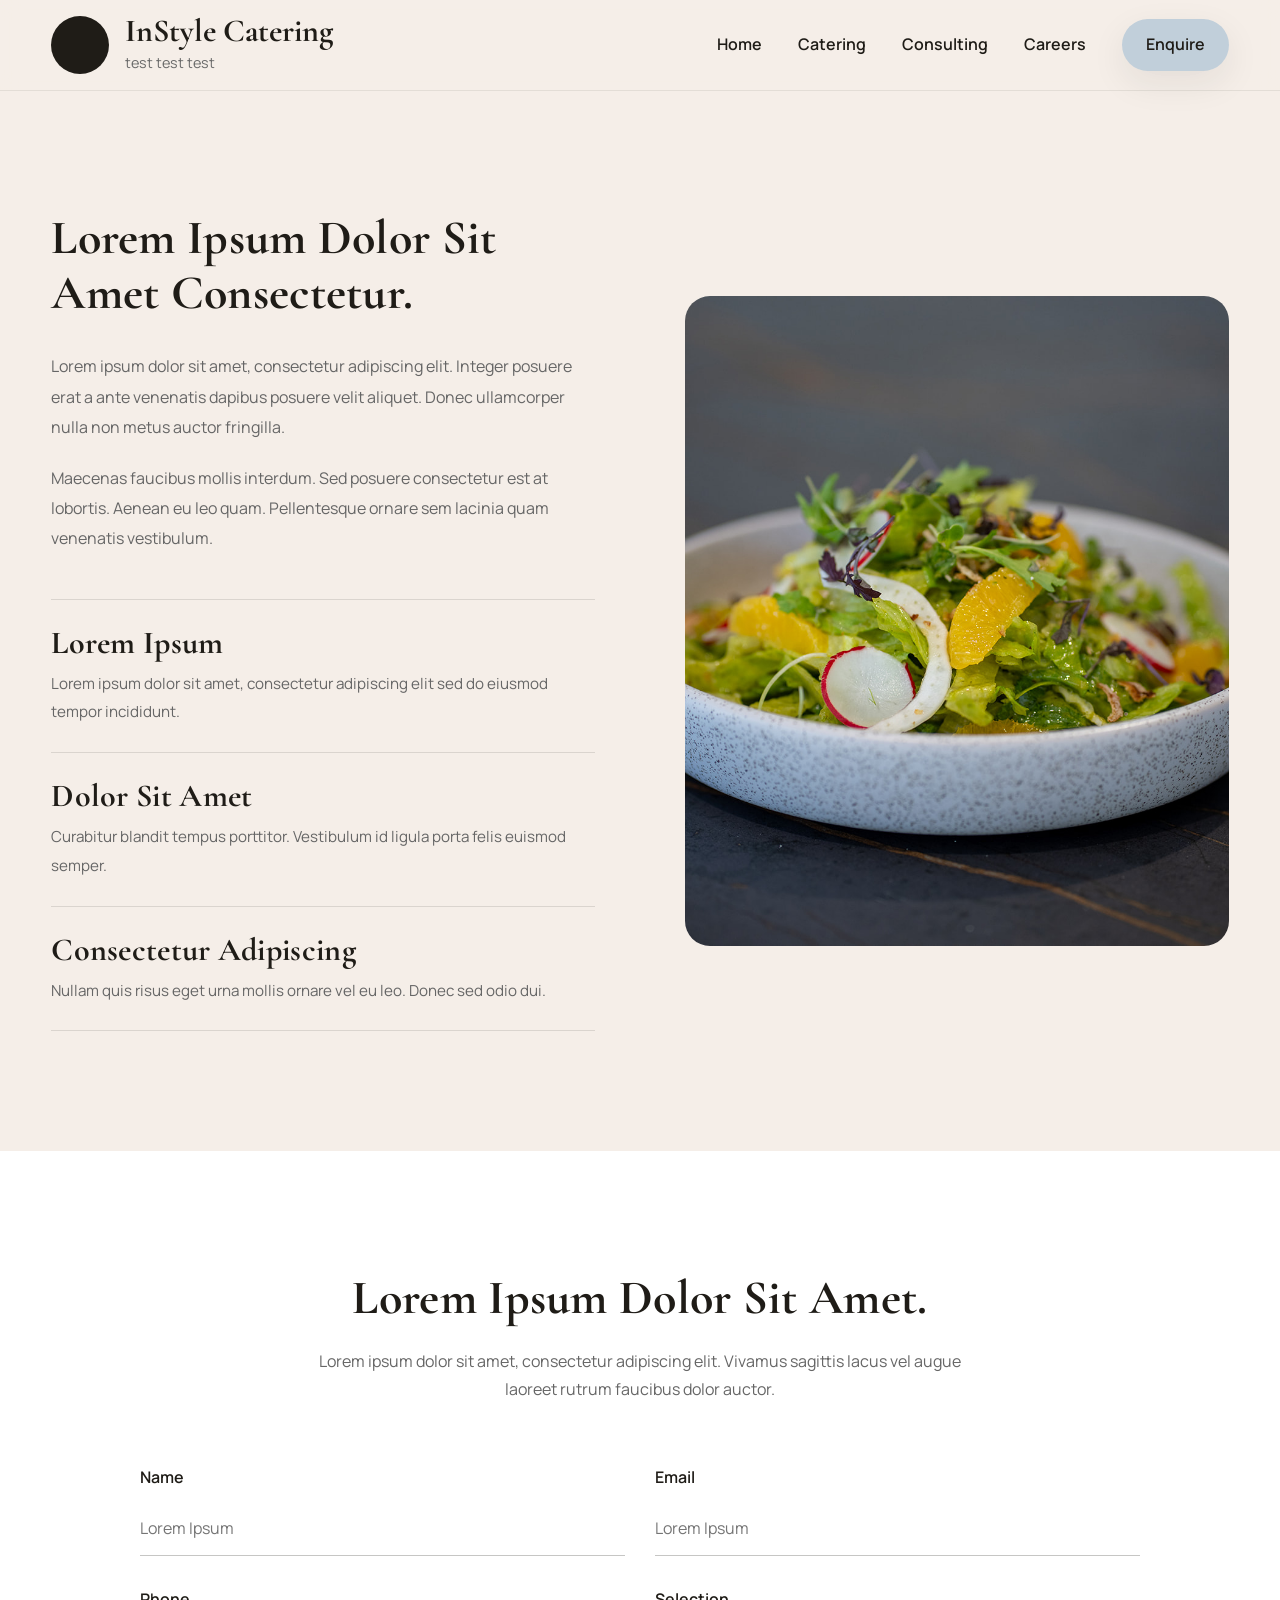
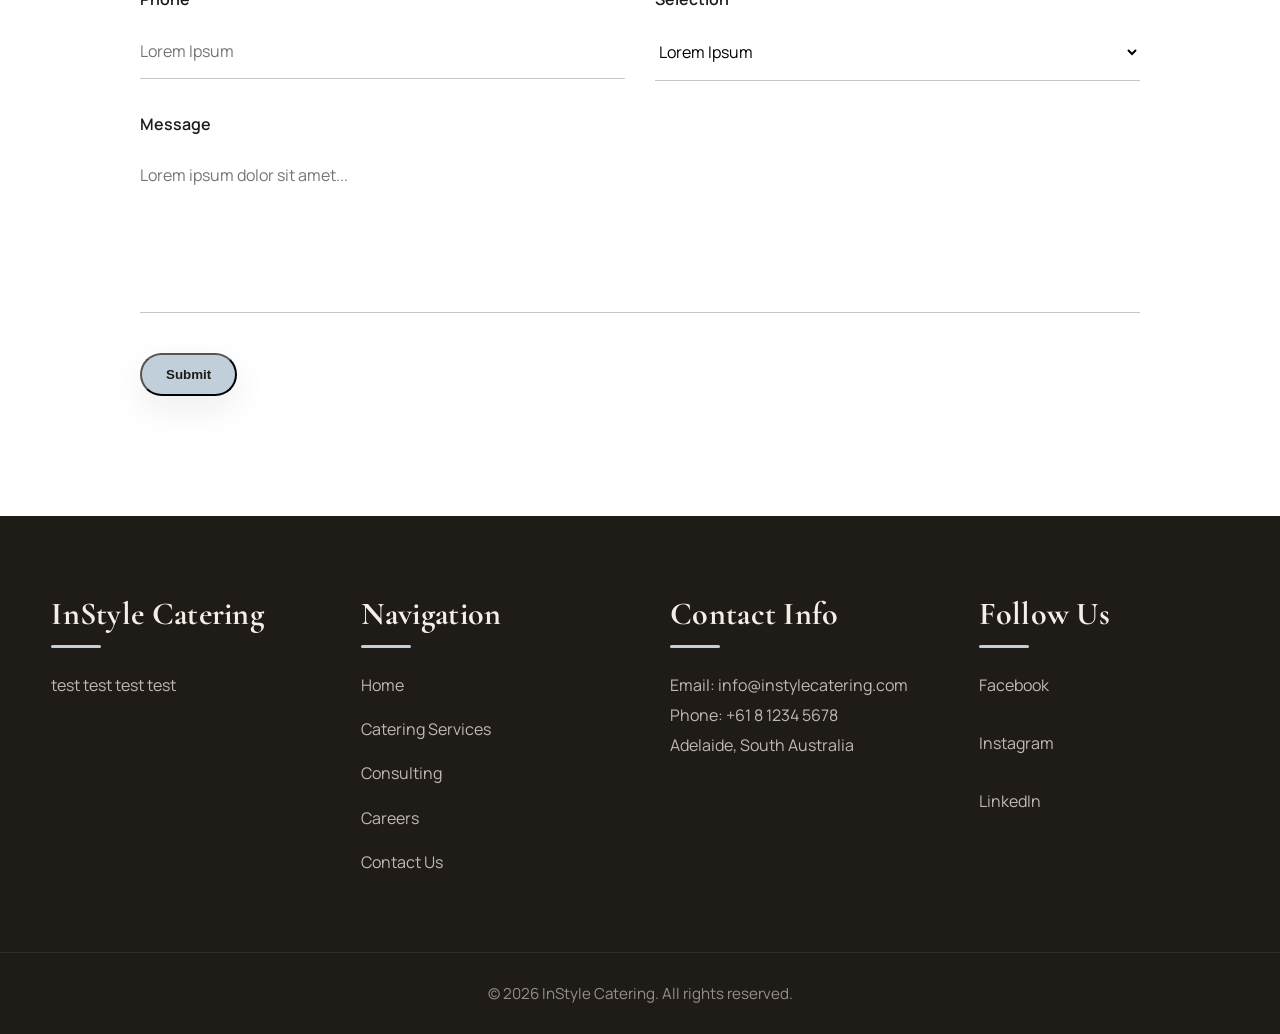
==== commit 880cfec0: "Update index.html" ====
--- a/careers/index.html
+++ b/careers/index.html
@@ -13,9 +13,7 @@
 </head>
 <body>
 
-    <style>/* ===========================
-   INFORMATION
-=========================== */
+    <style>
 
 .recruitment-info{
 
@@ -369,7 +367,7 @@
         <div class="recruitment-image">
 
             <img
-            src="Photos/ADR01513.jpg"
+            src="/Photos/ADR01513.jpg"
             alt="Recruitment">
 
         </div>
